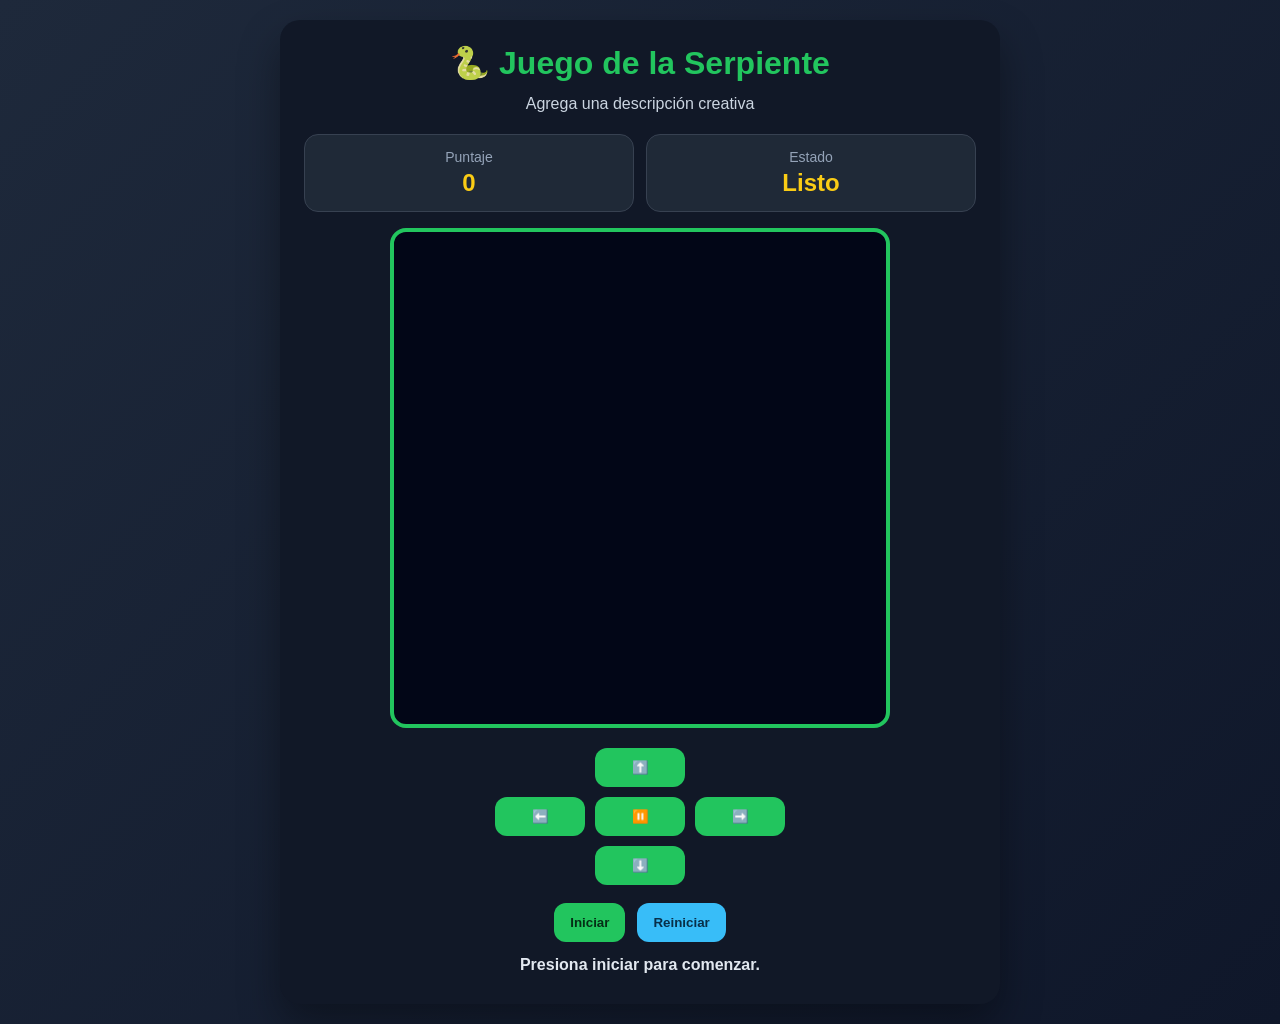
==== serpiente.html @ 9557fafa "inicio juego serpiente" ====
<!DOCTYPE html>
<html lang="es">
<head>
  <meta charset="UTF-8" />
  <meta name="viewport" content="width=device-width, initial-scale=1.0" />
  <title>Juego de la Serpiente - Taller</title>
   <link rel="stylesheet" href="serpiente.css">
</head>
<body>
  <main class="contenedor-juego">
    <h1>🐍 Juego de la Serpiente</h1>
    <p class="descripcion">
      Agrega una descripción creativa
    </p>

    <section class="panel-info">
      <div class="tarjeta-info">
        <span>Puntaje</span>
        <strong id="puntaje">0</strong>
      </div>
      <div class="tarjeta-info">
        <span>Estado</span>
        <strong id="estado">Listo</strong>
      </div>
    </section>

    <canvas id="canvasJuego" width="500" height="500"></canvas>

    <section class="controles">
      <button class="vacio">-</button>
      <button onclick="cambiarDireccion('arriba')">⬆️</button>
      <button class="vacio">-</button>

      <button onclick="cambiarDireccion('izquierda')">⬅️</button>
      <button onclick="pausarJuego()">⏸️</button>
      <button onclick="cambiarDireccion('derecha')">➡️</button>

      <button class="vacio">-</button>
      <button onclick="cambiarDireccion('abajo')">⬇️</button>
      <button class="vacio">-</button>
    </section>

    <section class="acciones">
      <button onclick="iniciarJuego()">Iniciar</button>
      <button class="secundario" onclick="reiniciarJuego()">Reiniciar</button>
    </section>

    <p id="mensaje" class="mensaje">Presiona iniciar para comenzar.</p>
  </main>

  <script src="serpiente.js"></script>
</body>
</html>
---- serpiente.css ----
* {
    box-sizing: border-box;
    margin: 0;
    padding: 0;
    font-family: Arial, Helvetica, sans-serif;
}

body {
    min-height: 100vh;
    background: linear-gradient(135deg, #1e293b, #0f172a);
    color: white;
    display: flex;
    justify-content: center;
    align-items: center;
    padding: 20px;
}

.contenedor-juego {
    width: 100%;
    max-width: 720px;
    background: #111827;
    border-radius: 20px;
    padding: 24px;
    box-shadow: 0 20px 40px rgba(0, 0, 0, 0.35);
    text-align: center;
}

h1 {
    margin-bottom: 10px;
    font-size: 32px;
    color: #22c55e;
}

.descripcion {
    margin-bottom: 18px;
    color: #cbd5e1;
    line-height: 1.5;
}

.panel-info {
    display: flex;
    justify-content: space-between;
    gap: 12px;
    margin-bottom: 16px;
    flex-wrap: wrap;
}

.tarjeta-info {
    flex: 1;
    min-width: 150px;
    background: #1f2937;
    padding: 14px;
    border-radius: 14px;
    border: 1px solid #374151;
}

.tarjeta-info span {
    display: block;
    font-size: 14px;
    color: #94a3b8;
    margin-bottom: 4px;
}

.tarjeta-info strong {
    font-size: 24px;
    color: #facc15;
}

canvas {
    width: 100%;
    max-width: 500px;
    background: #020617;
    border: 4px solid #22c55e;
    border-radius: 16px;
    display: block;
    margin: 0 auto 20px auto;
}

.controles {
    display: grid;
    grid-template-columns: repeat(3, 90px);
    gap: 10px;
    justify-content: center;
    align-items: center;
    margin-bottom: 18px;
}

.controles button,
.acciones button {
    border: none;
    border-radius: 12px;
    padding: 12px 16px;
    background: #22c55e;
    color: #052e16;
    font-weight: bold;
    cursor: pointer;
    transition: 0.2s;
}

.controles button:hover,
.acciones button:hover {
    transform: scale(1.05);
    background: #86efac;
}

.vacio {
    visibility: hidden;
}

.acciones {
    display: flex;
    justify-content: center;
    gap: 12px;
    flex-wrap: wrap;
}

.acciones .secundario {
    background: #38bdf8;
    color: #082f49;
}

.mensaje {
    margin-top: 14px;
    color: #e2e8f0;
    min-height: 24px;
    font-weight: bold;
}

@media (max-width: 520px) {
    h1 {
        font-size: 24px;
    }

    .controles {
        grid-template-columns: repeat(3, 75px);
    }

    .controles button,
    .acciones button {
        padding: 10px;
    }
}
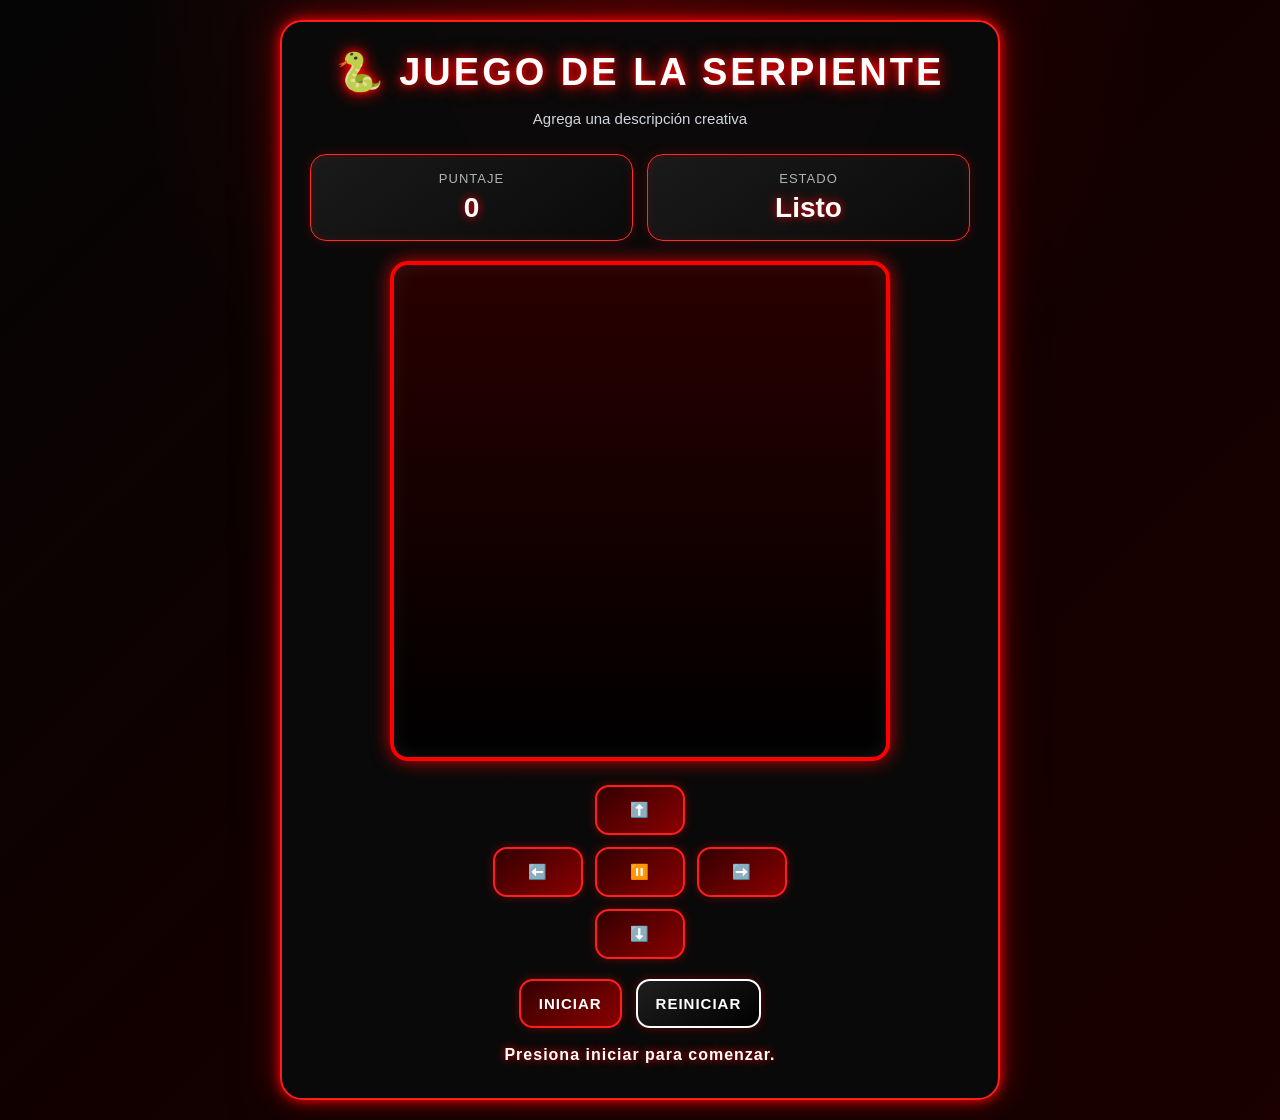
==== commit 7601de98: "estilos de la pagina" ====
--- a/serpiente.html
+++ b/serpiente.html
@@ -24,7 +24,7 @@
       </div>
     </section>
 
-    <canvas id="canvasJuego" width="500" height="500"></canvas>
+    <canvas id="canvasJuego" width="500" height="500"></canvas>  <!--elemento canvas-->
 
     <section class="controles">
       <button class="vacio">-</button>
--- a/serpiente.css
+++ b/serpiente.css
@@ -7,100 +7,145 @@
 
 body {
     min-height: 100vh;
-    background: linear-gradient(135deg, #1e293b, #0f172a);
+    background:
+        radial-gradient(circle at top, rgba(255, 0, 0, 0.18), transparent 40%),
+        linear-gradient(135deg, #050505, #120000, #1a0000);
     color: white;
     display: flex;
     justify-content: center;
     align-items: center;
     padding: 20px;
+    overflow-x: hidden;
 }
 
 .contenedor-juego {
     width: 100%;
     max-width: 720px;
-    background: #111827;
-    border-radius: 20px;
-    padding: 24px;
-    box-shadow: 0 20px 40px rgba(0, 0, 0, 0.35);
+    background: rgba(10, 10, 10, 0.95);
+    border: 2px solid #ff1e1e;
+    border-radius: 22px;
+    padding: 28px;
     text-align: center;
+    box-shadow:
+        0 0 12px #ff0000,
+        0 0 35px rgba(255, 0, 0, 0.5),
+        0 20px 45px rgba(0, 0, 0, 0.9);
+    backdrop-filter: blur(6px);
 }
 
 h1 {
-    margin-bottom: 10px;
-    font-size: 32px;
-    color: #22c55e;
+    margin-bottom: 12px;
+    font-size: 38px;
+    color: #ffffff;
+    text-transform: uppercase;
+    letter-spacing: 3px;
+    text-shadow:
+        0 0 8px #ff0000,
+        0 0 18px #ff0000;
 }
 
 .descripcion {
-    margin-bottom: 18px;
-    color: #cbd5e1;
-    line-height: 1.5;
+    margin-bottom: 22px;
+    color: #d1d5db;
+    line-height: 1.7;
+    font-size: 15px;
 }
 
 .panel-info {
     display: flex;
     justify-content: space-between;
-    gap: 12px;
-    margin-bottom: 16px;
+    gap: 14px;
+    margin-bottom: 20px;
     flex-wrap: wrap;
 }
 
 .tarjeta-info {
     flex: 1;
     min-width: 150px;
-    background: #1f2937;
-    padding: 14px;
-    border-radius: 14px;
-    border: 1px solid #374151;
+    background: linear-gradient(145deg, #1a1a1a, #0a0a0a);
+    padding: 16px;
+    border-radius: 16px;
+    border: 1px solid #ff2b2b;
+    box-shadow:
+        inset 0 0 10px rgba(255, 0, 0, 0.15),
+        0 0 12px rgba(255, 0, 0, 0.2);
+    transition: 0.3s;
+}
+
+.tarjeta-info:hover {
+    transform: translateY(-4px);
+    box-shadow:
+        0 0 18px rgba(255, 0, 0, 0.5),
+        0 0 30px rgba(255, 0, 0, 0.25);
 }
 
 .tarjeta-info span {
     display: block;
-    font-size: 14px;
-    color: #94a3b8;
-    margin-bottom: 4px;
+    font-size: 13px;
+    color: #b3b3b3;
+    margin-bottom: 6px;
+    text-transform: uppercase;
+    letter-spacing: 1px;
 }
 
 .tarjeta-info strong {
-    font-size: 24px;
-    color: #facc15;
+    font-size: 28px;
+    color: #ffffff;
+    text-shadow: 0 0 10px #ff0000;
 }
 
 canvas {
     width: 100%;
     max-width: 500px;
-    background: #020617;
-    border: 4px solid #22c55e;
-    border-radius: 16px;
+    background:
+        linear-gradient(180deg, #2a0000, #000000);
+    border: 4px solid #ff0000;
+    border-radius: 18px;
     display: block;
-    margin: 0 auto 20px auto;
+    margin: 0 auto 24px auto;
+    box-shadow:
+        0 0 18px rgba(255, 0, 0, 0.8),
+        inset 0 0 18px rgba(255, 255, 255, 0.08);
 }
 
 .controles {
     display: grid;
     grid-template-columns: repeat(3, 90px);
-    gap: 10px;
+    gap: 12px;
     justify-content: center;
     align-items: center;
-    margin-bottom: 18px;
+    margin-bottom: 20px;
 }
 
 .controles button,
 .acciones button {
-    border: none;
-    border-radius: 12px;
-    padding: 12px 16px;
-    background: #22c55e;
-    color: #052e16;
+    border: 2px solid #ff1e1e;
+    border-radius: 14px;
+    padding: 14px 18px;
+    background: linear-gradient(145deg, #330000, #8b0000);
+    color: white;
     font-weight: bold;
+    font-size: 15px;
     cursor: pointer;
-    transition: 0.2s;
+    transition: all 0.25s ease;
+    text-transform: uppercase;
+    letter-spacing: 1px;
+    box-shadow:
+        0 0 10px rgba(255, 0, 0, 0.35);
 }
 
 .controles button:hover,
 .acciones button:hover {
-    transform: scale(1.05);
-    background: #86efac;
+    transform: scale(1.08);
+    background: linear-gradient(145deg, #ff0000, #990000);
+    box-shadow:
+        0 0 18px #ff0000,
+        0 0 30px rgba(255, 0, 0, 0.7);
+}
+
+.controles button:active,
+.acciones button:active {
+    transform: scale(0.95);
 }
 
 .vacio {
@@ -110,25 +155,42 @@
 .acciones {
     display: flex;
     justify-content: center;
-    gap: 12px;
+    gap: 14px;
     flex-wrap: wrap;
 }
 
 .acciones .secundario {
-    background: #38bdf8;
-    color: #082f49;
+    background: linear-gradient(145deg, #1f1f1f, #000000);
+    border: 2px solid #ffffff;
+    color: #ffffff;
+}
+
+.acciones .secundario:hover {
+    background: linear-gradient(145deg, #ffffff, #cfcfcf);
+    color: #000000;
+    box-shadow:
+        0 0 16px #ffffff;
 }
 
 .mensaje {
-    margin-top: 14px;
-    color: #e2e8f0;
+    margin-top: 18px;
+    color: #ffffff;
     min-height: 24px;
     font-weight: bold;
+    font-size: 16px;
+    letter-spacing: 1px;
+    text-shadow:
+        0 0 8px #ff0000;
 }
 
 @media (max-width: 520px) {
+
     h1 {
-        font-size: 24px;
+        font-size: 28px;
+    }
+
+    .contenedor-juego {
+        padding: 20px;
     }
 
     .controles {
@@ -138,5 +200,10 @@
     .controles button,
     .acciones button {
         padding: 10px;
+        font-size: 13px;
+    }
+
+    .tarjeta-info strong {
+        font-size: 22px;
     }
 }
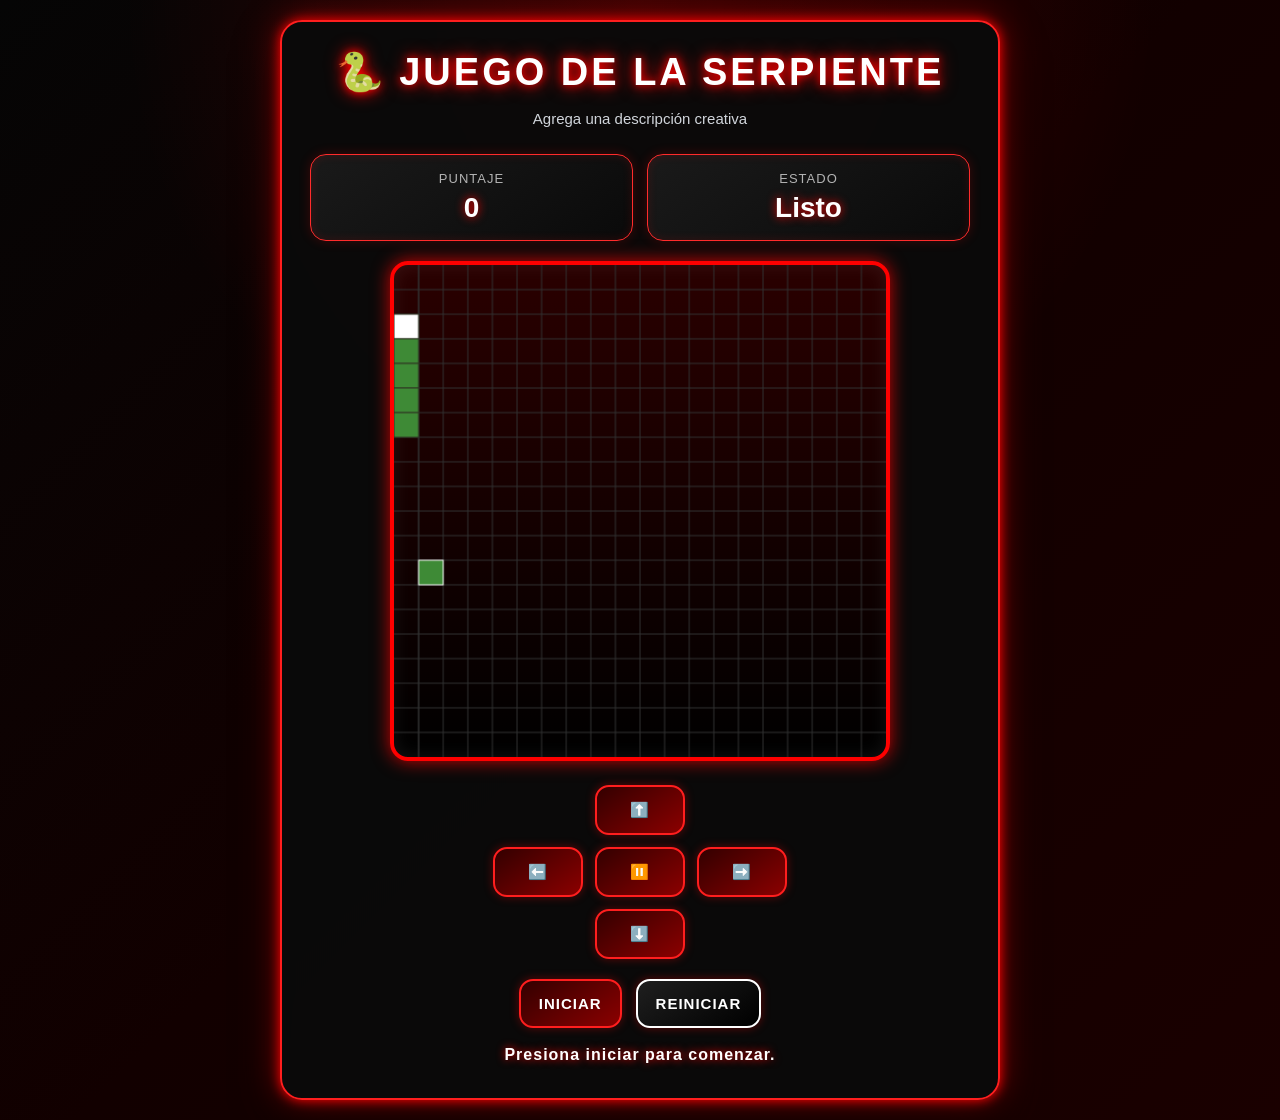
==== commit 10b12e01: "Validar colision" ====
--- a/serpiente.html
+++ b/serpiente.html
@@ -14,30 +14,31 @@
     </p>
 
     <section class="panel-info">
-      <div class="tarjeta-info">
-        <span>Puntaje</span>
-        <strong id="puntaje">0</strong>
-      </div>
-      <div class="tarjeta-info">
-        <span>Estado</span>
-        <strong id="estado">Listo</strong>
-      </div>
+          <div class="tarjeta-info">
+            <span>Puntaje</span>
+            <strong id="puntaje">0</strong>
+          </div>
+     
+          <div class="tarjeta-info">
+            <span>Estado</span>
+            <strong id="estado">Listo</strong>
+          </div>
     </section>
 
     <canvas id="canvasJuego" width="500" height="500"></canvas>  <!--elemento canvas-->
 
     <section class="controles">
-      <button class="vacio">-</button>
-      <button onclick="cambiarDireccion('arriba')">⬆️</button>
-      <button class="vacio">-</button>
+          <button class="vacio">-</button>
+          <button onclick="cambiarDireccion('arriba')">⬆️</button>
+          <button class="vacio">-</button>
 
-      <button onclick="cambiarDireccion('izquierda')">⬅️</button>
-      <button onclick="pausarJuego()">⏸️</button>
-      <button onclick="cambiarDireccion('derecha')">➡️</button>
+          <button onclick="cambiarDireccion('izquierda')">⬅️</button>
+          <button onclick="pausarJuego()">⏸️</button>
+          <button onclick="cambiarDireccion('derecha')">➡️</button>
 
-      <button class="vacio">-</button>
-      <button onclick="cambiarDireccion('abajo')">⬇️</button>
-      <button class="vacio">-</button>
+          <button class="vacio">-</button>
+          <button onclick="cambiarDireccion('abajo')">⬇️</button>
+          <button class="vacio">-</button>
     </section>
 
     <section class="acciones">
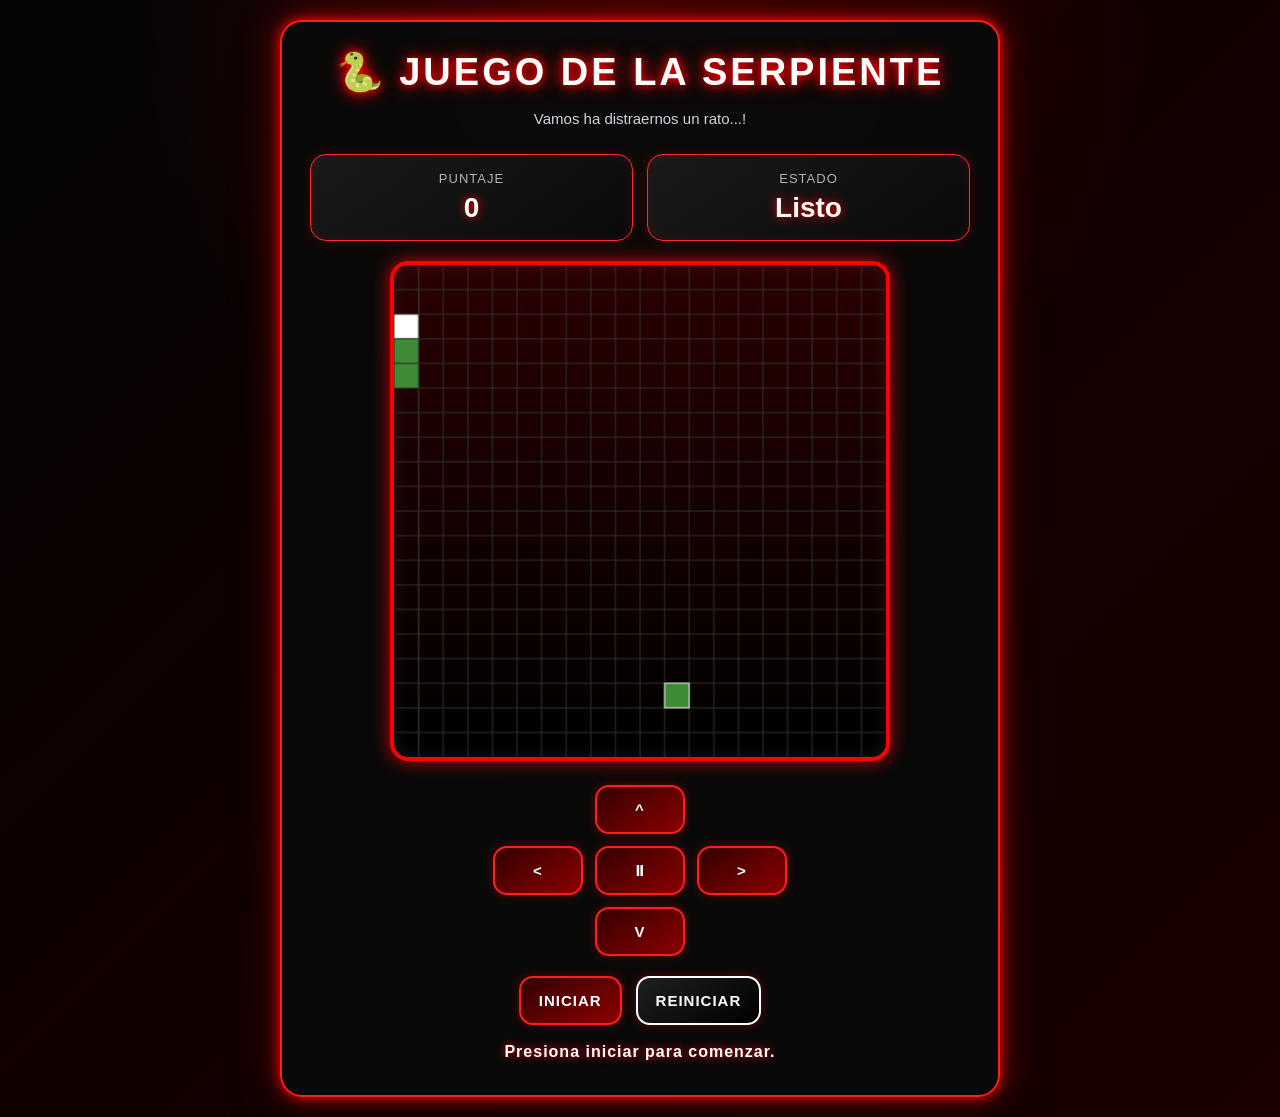
==== commit f288ef09: "v1" ====
--- a/serpiente.html
+++ b/serpiente.html
@@ -1,54 +1,57 @@
 <!DOCTYPE html>
 <html lang="es">
-<head>
+
+<head>  <!--Cabecera-->
   <meta charset="UTF-8" />
   <meta name="viewport" content="width=device-width, initial-scale=1.0" />
   <title>Juego de la Serpiente - Taller</title>
    <link rel="stylesheet" href="serpiente.css">
 </head>
+
+<!--Cuerpo    -->
 <body>
   <main class="contenedor-juego">
-    <h1>🐍 Juego de la Serpiente</h1>
-    <p class="descripcion">
-      Agrega una descripción creativa
-    </p>
+          <h1>🐍 Juego de la Serpiente</h1>
+          
+          <p class="descripcion">Vamos ha distraernos un rato...!</p>
 
-    <section class="panel-info">
-          <div class="tarjeta-info">
-            <span>Puntaje</span>
-            <strong id="puntaje">0</strong>
-          </div>
-     
-          <div class="tarjeta-info">
-            <span>Estado</span>
-            <strong id="estado">Listo</strong>
-          </div>
-    </section>
+          <section class="panel-info">
+                <div class="tarjeta-info">
+                      <span>Puntaje</span>
+                      <strong id="puntaje">0</strong>
+                </div>
+          
+                <div class="tarjeta-info">
+                      <span>Estado</span>
+                      <strong id="estado">Listo</strong>
+                </div>
+          </section>
 
-    <canvas id="canvasJuego" width="500" height="500"></canvas>  <!--elemento canvas-->
+          <canvas id="canvasJuego" width="500" height="500"></canvas>  <!--elemento canvas-->
 
-    <section class="controles">
-          <button class="vacio">-</button>
-          <button onclick="cambiarDireccion('arriba')">⬆️</button>
-          <button class="vacio">-</button>
+          <section class="controles">
+                <button class="vacio">-</button>
+                <button onclick="cambiarDireccion('arriba')"> ^ </button>
+                <button class="vacio">-</button>
 
-          <button onclick="cambiarDireccion('izquierda')">⬅️</button>
-          <button onclick="pausarJuego()">⏸️</button>
-          <button onclick="cambiarDireccion('derecha')">➡️</button>
+                <button onclick="cambiarDireccion('izquierda')"> < </button>
+                <button onclick="pausarJuego()">⏸</button>
+                <button onclick="cambiarDireccion('derecha')"> > </button>
 
-          <button class="vacio">-</button>
-          <button onclick="cambiarDireccion('abajo')">⬇️</button>
-          <button class="vacio">-</button>
-    </section>
+                <button class="vacio">-</button>
+                <button onclick="cambiarDireccion('abajo')"> v </button>
+                <button class="vacio">-</button>
+          </section>
 
-    <section class="acciones">
-      <button onclick="iniciarJuego()">Iniciar</button>
-      <button class="secundario" onclick="reiniciarJuego()">Reiniciar</button>
-    </section>
+          <section class="acciones">
+                <button onclick="iniciarJuego()">Iniciar</button>
+                <button class="secundario" onclick="reiniciarJuego()">Reiniciar</button>
+          </section>
 
-    <p id="mensaje" class="mensaje">Presiona iniciar para comenzar.</p>
+          <p id="mensaje" class="mensaje">Presiona iniciar para comenzar.</p>
   </main>
 
   <script src="serpiente.js"></script>
+
 </body>
 </html>
